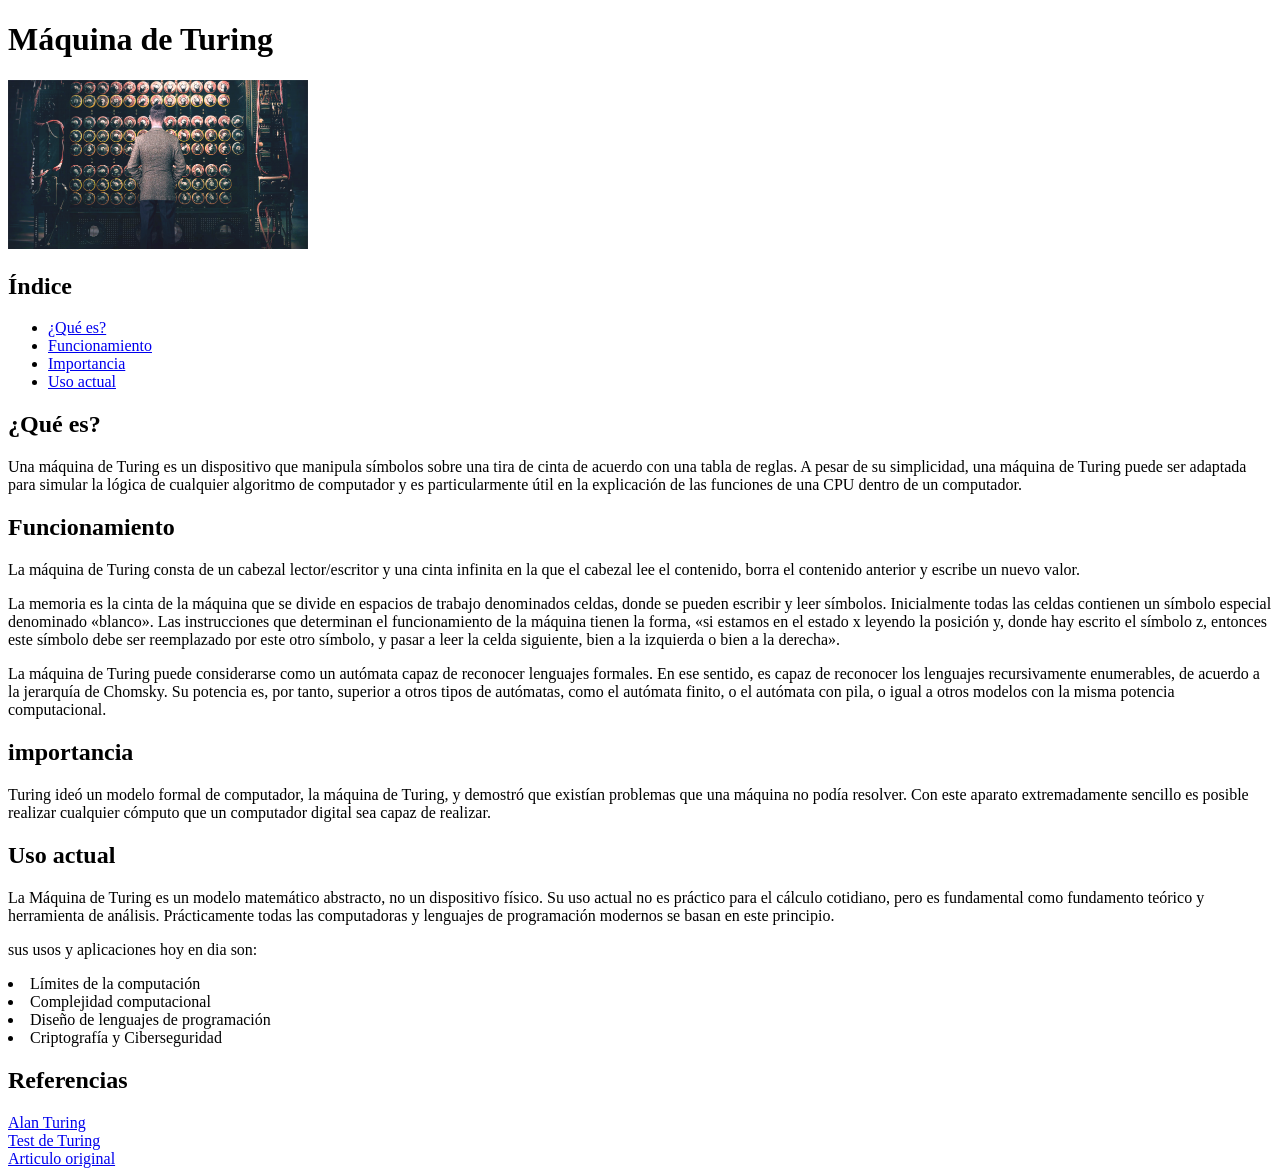
==== tema2.html @ 2c1ddc8f "mini wiki terminada" ====
<!DOCTYPE html>
<html>
<head>
<title>Máquina de Turing</title>
</head>

<body>

<h1>Máquina de Turing</h1>

<img src="img/maquina_img2.png" width="300">

<h2>Índice</h2>
<ul>
<li><a href="#definicion">¿Qué es?</a></li>
<li><a href="#funcionamiento">Funcionamiento</a></li>
<li><a href="#importancia">Importancia</a></li>
<li><a href="#actualidad">Uso actual</a></li>
</ul>
<h2 id="definicion">¿Qué es?</h2>
<p>Una máquina de Turing es un dispositivo que manipula símbolos sobre una tira de cinta de acuerdo con una tabla de reglas. A pesar de su simplicidad, una máquina de Turing puede ser adaptada para simular la lógica de cualquier algoritmo de computador y es particularmente útil en la explicación de las funciones de una CPU dentro de un computador.</p>

<h2 id="funcionamiento">Funcionamiento</h2>
<p>La máquina de Turing consta de un cabezal lector/escritor y una cinta infinita en la que el cabezal lee el contenido, borra el contenido anterior y escribe un nuevo valor.</p>
<p>La memoria es la cinta de la máquina que se divide en espacios de trabajo denominados celdas, donde se pueden escribir y leer símbolos. Inicialmente todas las celdas contienen un símbolo especial denominado «blanco». Las instrucciones que determinan el funcionamiento de la máquina tienen la forma, «si estamos en el estado x leyendo la posición y, donde hay escrito el símbolo z, entonces este símbolo debe ser reemplazado por este otro símbolo, y pasar a leer la celda siguiente, bien a la izquierda o bien a la derecha».</p>
<p>La máquina de Turing puede considerarse como un autómata capaz de reconocer lenguajes formales. En ese sentido, es capaz de reconocer los lenguajes recursivamente enumerables, de acuerdo a la jerarquía de Chomsky. Su potencia es, por tanto, superior a otros tipos de autómatas, como el autómata finito, o el autómata con pila, o igual a otros modelos con la misma potencia computacional.</p>

<h2 id="importancia">importancia</h2>
<p>Turing ideó un modelo formal de computador, la máquina de Turing, y demostró que existían problemas que una máquina no podía resolver. Con este aparato extremadamente sencillo es posible realizar cualquier cómputo que un computador digital sea capaz de realizar.</p>

<h2 id="actualidad">Uso actual</h2>
<p>La Máquina de Turing es un modelo matemático abstracto, no un dispositivo físico. Su uso actual no es práctico para el cálculo cotidiano, pero es fundamental como fundamento teórico y herramienta de análisis. Prácticamente todas las computadoras y lenguajes de programación modernos se basan en este principio.</p>
<p>sus usos y aplicaciones hoy en dia son:</p>
<li>Límites de la computación</li>
<li>Complejidad computacional</li>
<li>Diseño de lenguajes de programación</li>
<li>Criptografía y Ciberseguridad</li>

<h2>Referencias</h2>
<a href="index.html">Alan Turing</a><br>
<a href="tema3.html">Test de Turing</a><br>
<a href="https://es.wikipedia.org/wiki/Máquina_de_Turing">Articulo original</a>
</body>
</html>
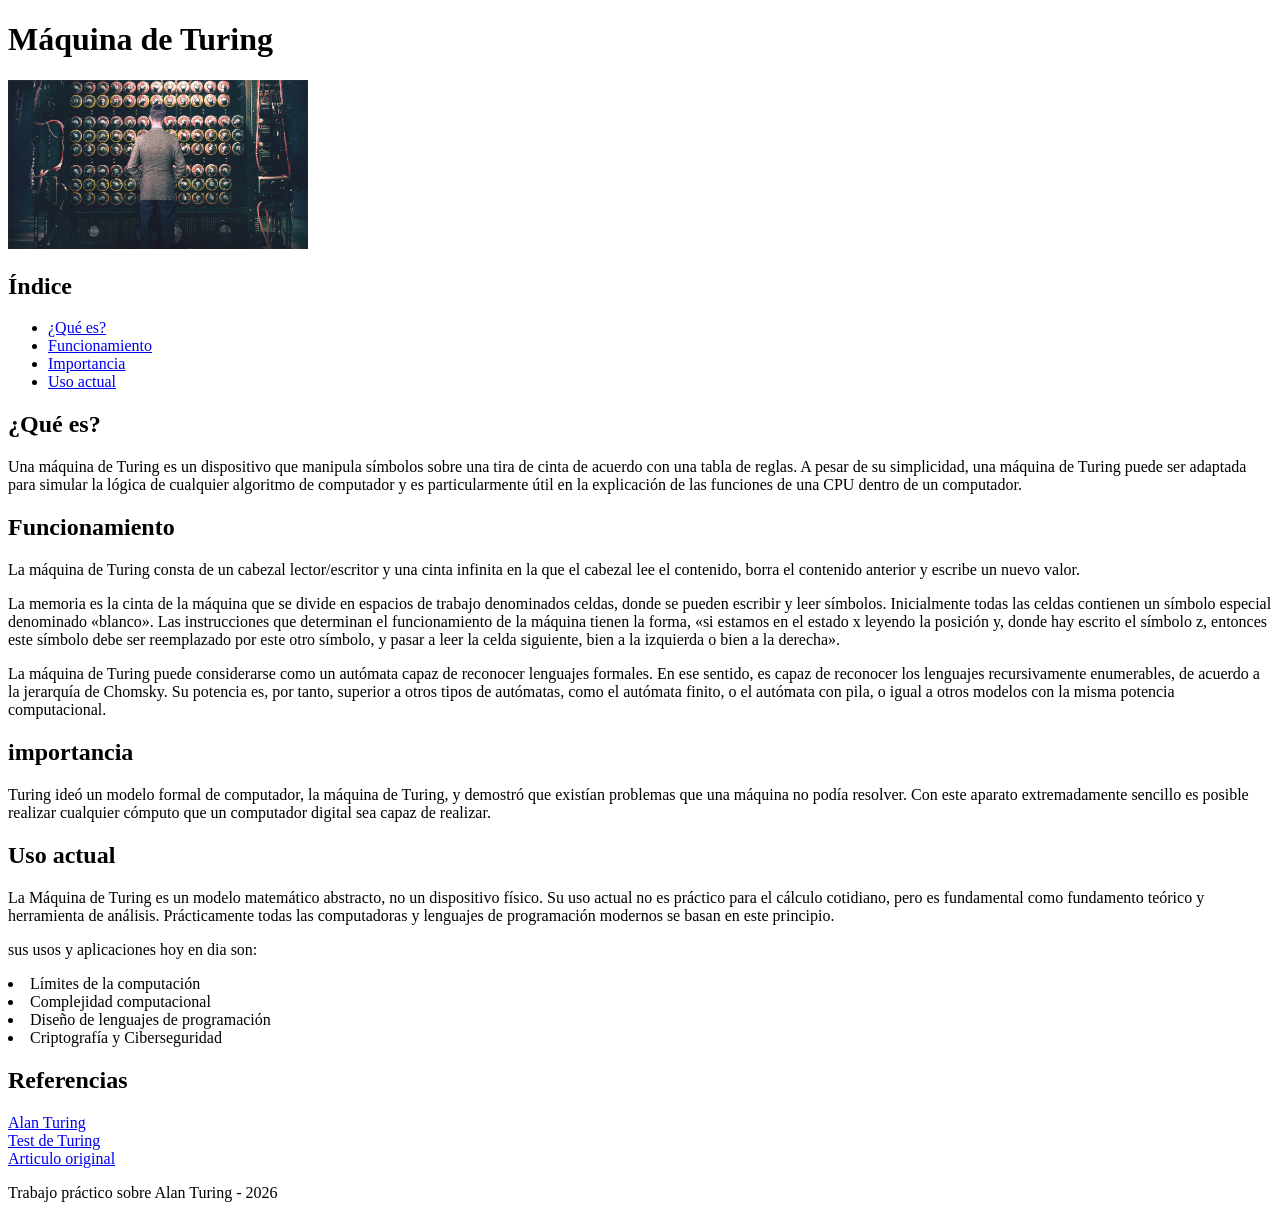
==== commit f6f4c7f1: "avances de etiquetas semanticas" ====
--- a/tema2.html
+++ b/tema2.html
@@ -5,40 +5,67 @@
 </head>
 
 <body>
+<header>
+        <h1>Máquina de Turing</h1>
+        <img src="img/maquina_img2.png" width="300" alt="Máquina de Turing">
+    </header>
 
-<h1>Máquina de Turing</h1>
-
-<img src="img/maquina_img2.png" width="300">
-
-<h2>Índice</h2>
+<nav>
+    <h2>Índice</h2>
 <ul>
 <li><a href="#definicion">¿Qué es?</a></li>
 <li><a href="#funcionamiento">Funcionamiento</a></li>
 <li><a href="#importancia">Importancia</a></li>
 <li><a href="#actualidad">Uso actual</a></li>
 </ul>
-<h2 id="definicion">¿Qué es?</h2>
+</nav>
+
+<main>
+<section>
+    <article id="definicion">
+<h2>¿Qué es?</h2>
 <p>Una máquina de Turing es un dispositivo que manipula símbolos sobre una tira de cinta de acuerdo con una tabla de reglas. A pesar de su simplicidad, una máquina de Turing puede ser adaptada para simular la lógica de cualquier algoritmo de computador y es particularmente útil en la explicación de las funciones de una CPU dentro de un computador.</p>
+    </article>
+</section>
 
-<h2 id="funcionamiento">Funcionamiento</h2>
+<section>
+    <article id="funcionamiento">
+<h2>Funcionamiento</h2>
 <p>La máquina de Turing consta de un cabezal lector/escritor y una cinta infinita en la que el cabezal lee el contenido, borra el contenido anterior y escribe un nuevo valor.</p>
 <p>La memoria es la cinta de la máquina que se divide en espacios de trabajo denominados celdas, donde se pueden escribir y leer símbolos. Inicialmente todas las celdas contienen un símbolo especial denominado «blanco». Las instrucciones que determinan el funcionamiento de la máquina tienen la forma, «si estamos en el estado x leyendo la posición y, donde hay escrito el símbolo z, entonces este símbolo debe ser reemplazado por este otro símbolo, y pasar a leer la celda siguiente, bien a la izquierda o bien a la derecha».</p>
 <p>La máquina de Turing puede considerarse como un autómata capaz de reconocer lenguajes formales. En ese sentido, es capaz de reconocer los lenguajes recursivamente enumerables, de acuerdo a la jerarquía de Chomsky. Su potencia es, por tanto, superior a otros tipos de autómatas, como el autómata finito, o el autómata con pila, o igual a otros modelos con la misma potencia computacional.</p>
+    </article>
+</section>
 
-<h2 id="importancia">importancia</h2>
+<section>
+    <article id="importancia">
+<h2>importancia</h2>
 <p>Turing ideó un modelo formal de computador, la máquina de Turing, y demostró que existían problemas que una máquina no podía resolver. Con este aparato extremadamente sencillo es posible realizar cualquier cómputo que un computador digital sea capaz de realizar.</p>
+    </article>
+</section>
 
-<h2 id="actualidad">Uso actual</h2>
+<section>
+    <article id="actualidad">
+<h2>Uso actual</h2>
 <p>La Máquina de Turing es un modelo matemático abstracto, no un dispositivo físico. Su uso actual no es práctico para el cálculo cotidiano, pero es fundamental como fundamento teórico y herramienta de análisis. Prácticamente todas las computadoras y lenguajes de programación modernos se basan en este principio.</p>
 <p>sus usos y aplicaciones hoy en dia son:</p>
 <li>Límites de la computación</li>
 <li>Complejidad computacional</li>
 <li>Diseño de lenguajes de programación</li>
 <li>Criptografía y Ciberseguridad</li>
+    </article>
+</section>
 
+<div>
 <h2>Referencias</h2>
 <a href="index.html">Alan Turing</a><br>
 <a href="tema3.html">Test de Turing</a><br>
 <a href="https://es.wikipedia.org/wiki/Máquina_de_Turing">Articulo original</a>
+</div>
+</main>
+ <footer>
+        <p>Trabajo práctico sobre Alan Turing - 2026</p>
+    </footer>
+
 </body>
 </html>
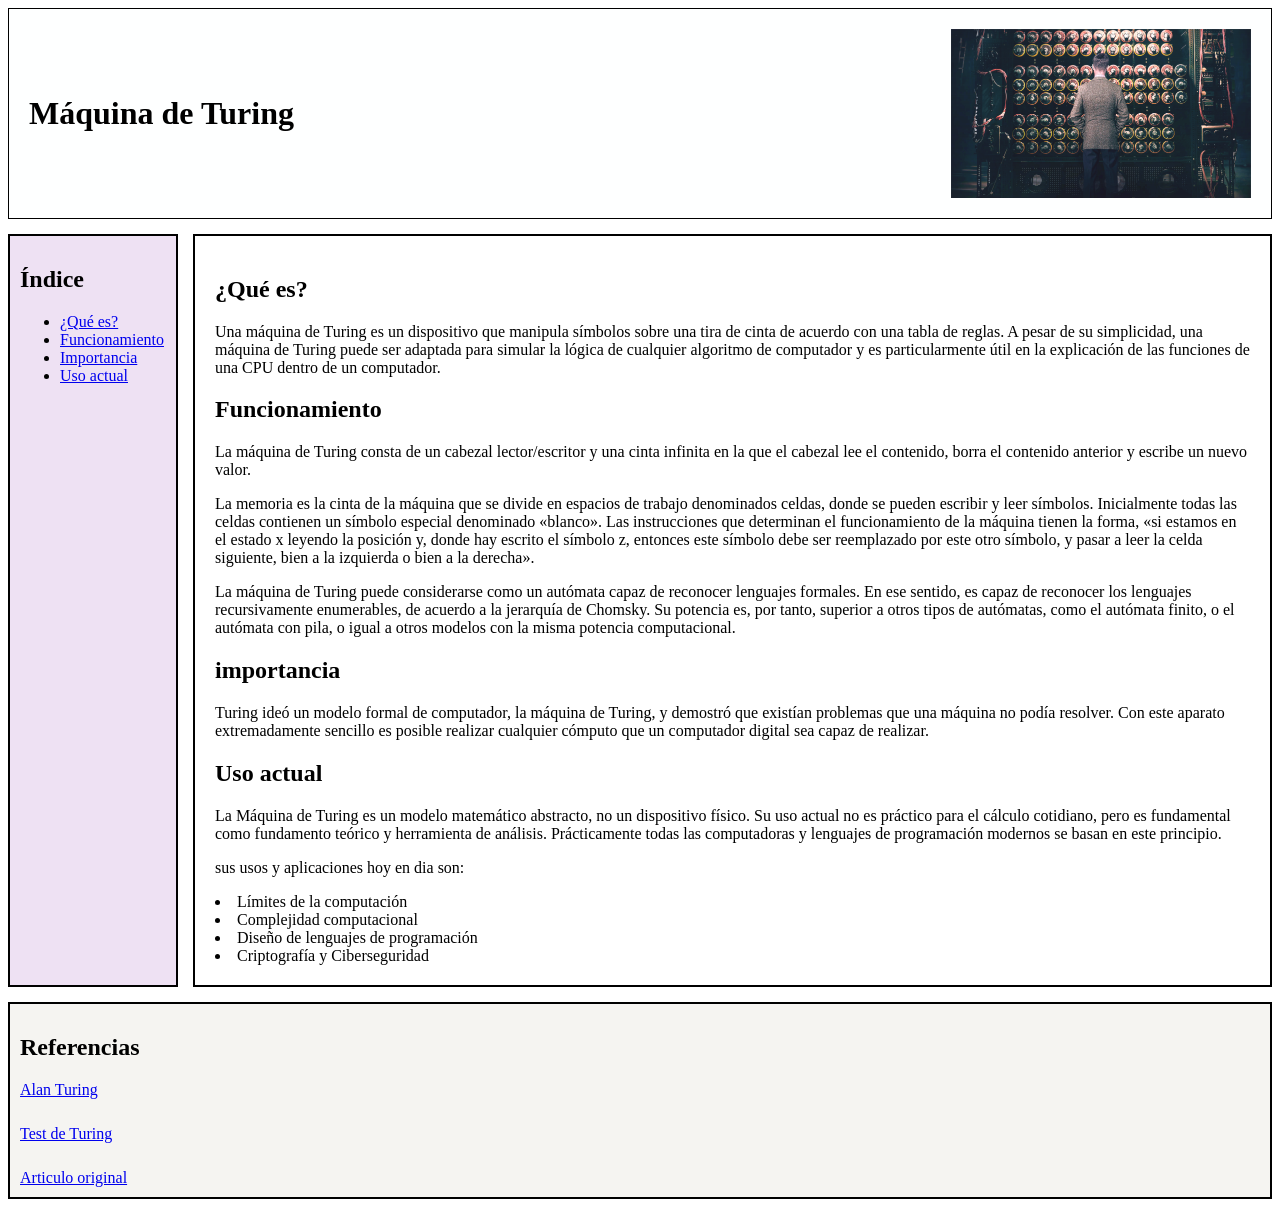
==== commit d9e3b298: "estilos" ====
--- a/tema2.html
+++ b/tema2.html
@@ -1,71 +1,71 @@
 <!DOCTYPE html>
 <html>
+
 <head>
-<title>Máquina de Turing</title>
+    <title>Máquina de Turing</title>
+    <link rel="stylesheet" href="estilos.css">
 </head>
 
 <body>
-<header>
+    <div class="contenedor">
+        <header class="titulo">
         <h1>Máquina de Turing</h1>
-        <img src="img/maquina_img2.png" width="300" alt="Máquina de Turing">
-    </header>
 
-<nav>
-    <h2>Índice</h2>
-<ul>
-<li><a href="#definicion">¿Qué es?</a></li>
-<li><a href="#funcionamiento">Funcionamiento</a></li>
-<li><a href="#importancia">Importancia</a></li>
-<li><a href="#actualidad">Uso actual</a></li>
-</ul>
-</nav>
+        <img src="img/maquina_img2.png" width="300">
+        </header>
+        <nav class="indice">
+            <h2>Índice</h2>
+            <ul>
+                <li><a href="#definicion">¿Qué es?</a></li>
+                <li><a href="#funcionamiento">Funcionamiento</a></li>
+                <li><a href="#importancia">Importancia</a></li>
+                <li><a href="#actualidad">Uso actual</a></li>
+            </ul>
+        </nav>
+        <main class="contenido">
+            <h2 id="definicion">¿Qué es?</h2>
+            <p>Una máquina de Turing es un dispositivo que manipula símbolos sobre una tira de cinta de acuerdo con una
+                tabla de reglas. A pesar de su simplicidad, una máquina de Turing puede ser adaptada para simular la
+                lógica de cualquier algoritmo de computador y es particularmente útil en la explicación de las funciones
+                de una CPU dentro de un computador.</p>
 
-<main>
-<section>
-    <article id="definicion">
-<h2>¿Qué es?</h2>
-<p>Una máquina de Turing es un dispositivo que manipula símbolos sobre una tira de cinta de acuerdo con una tabla de reglas. A pesar de su simplicidad, una máquina de Turing puede ser adaptada para simular la lógica de cualquier algoritmo de computador y es particularmente útil en la explicación de las funciones de una CPU dentro de un computador.</p>
-    </article>
-</section>
+            <h2 id="funcionamiento">Funcionamiento</h2>
+            <p>La máquina de Turing consta de un cabezal lector/escritor y una cinta infinita en la que el cabezal lee
+                el contenido, borra el contenido anterior y escribe un nuevo valor.</p>
+            <p>La memoria es la cinta de la máquina que se divide en espacios de trabajo denominados celdas, donde se
+                pueden escribir y leer símbolos. Inicialmente todas las celdas contienen un símbolo especial denominado
+                «blanco». Las instrucciones que determinan el funcionamiento de la máquina tienen la forma, «si estamos
+                en el estado x leyendo la posición y, donde hay escrito el símbolo z, entonces este símbolo debe ser
+                reemplazado por este otro símbolo, y pasar a leer la celda siguiente, bien a la izquierda o bien a la
+                derecha».</p>
+            <p>La máquina de Turing puede considerarse como un autómata capaz de reconocer lenguajes formales. En ese
+                sentido, es capaz de reconocer los lenguajes recursivamente enumerables, de acuerdo a la jerarquía de
+                Chomsky. Su potencia es, por tanto, superior a otros tipos de autómatas, como el autómata finito, o el
+                autómata con pila, o igual a otros modelos con la misma potencia computacional.</p>
 
-<section>
-    <article id="funcionamiento">
-<h2>Funcionamiento</h2>
-<p>La máquina de Turing consta de un cabezal lector/escritor y una cinta infinita en la que el cabezal lee el contenido, borra el contenido anterior y escribe un nuevo valor.</p>
-<p>La memoria es la cinta de la máquina que se divide en espacios de trabajo denominados celdas, donde se pueden escribir y leer símbolos. Inicialmente todas las celdas contienen un símbolo especial denominado «blanco». Las instrucciones que determinan el funcionamiento de la máquina tienen la forma, «si estamos en el estado x leyendo la posición y, donde hay escrito el símbolo z, entonces este símbolo debe ser reemplazado por este otro símbolo, y pasar a leer la celda siguiente, bien a la izquierda o bien a la derecha».</p>
-<p>La máquina de Turing puede considerarse como un autómata capaz de reconocer lenguajes formales. En ese sentido, es capaz de reconocer los lenguajes recursivamente enumerables, de acuerdo a la jerarquía de Chomsky. Su potencia es, por tanto, superior a otros tipos de autómatas, como el autómata finito, o el autómata con pila, o igual a otros modelos con la misma potencia computacional.</p>
-    </article>
-</section>
+            <h2 id="importancia">importancia</h2>
+            <p>Turing ideó un modelo formal de computador, la máquina de Turing, y demostró que existían problemas que
+                una máquina no podía resolver. Con este aparato extremadamente sencillo es posible realizar cualquier
+                cómputo que un computador digital sea capaz de realizar.</p>
 
-<section>
-    <article id="importancia">
-<h2>importancia</h2>
-<p>Turing ideó un modelo formal de computador, la máquina de Turing, y demostró que existían problemas que una máquina no podía resolver. Con este aparato extremadamente sencillo es posible realizar cualquier cómputo que un computador digital sea capaz de realizar.</p>
-    </article>
-</section>
+            <h2 id="actualidad">Uso actual</h2>
+            <p>La Máquina de Turing es un modelo matemático abstracto, no un dispositivo físico. Su uso actual no es
+                práctico para el cálculo cotidiano, pero es fundamental como fundamento teórico y herramienta de
+                análisis. Prácticamente todas las computadoras y lenguajes de programación modernos se basan en este
+                principio.</p>
+            <p>sus usos y aplicaciones hoy en dia son:</p>
+            <li>Límites de la computación</li>
+            <li>Complejidad computacional</li>
+            <li>Diseño de lenguajes de programación</li>
+            <li>Criptografía y Ciberseguridad</li>
+        </main>
+        <footer class="referencias">
+            <h2>Referencias</h2>
+            <a href="index.html">Alan Turing</a><br>
+            <a href="tema3.html">Test de Turing</a><br>
+            <a href="https://es.wikipedia.org/wiki/Máquina_de_Turing">Articulo original</a>
+        </footer>
+    </div>
+</body>
 
-<section>
-    <article id="actualidad">
-<h2>Uso actual</h2>
-<p>La Máquina de Turing es un modelo matemático abstracto, no un dispositivo físico. Su uso actual no es práctico para el cálculo cotidiano, pero es fundamental como fundamento teórico y herramienta de análisis. Prácticamente todas las computadoras y lenguajes de programación modernos se basan en este principio.</p>
-<p>sus usos y aplicaciones hoy en dia son:</p>
-<li>Límites de la computación</li>
-<li>Complejidad computacional</li>
-<li>Diseño de lenguajes de programación</li>
-<li>Criptografía y Ciberseguridad</li>
-    </article>
-</section>
-
-<div>
-<h2>Referencias</h2>
-<a href="index.html">Alan Turing</a><br>
-<a href="tema3.html">Test de Turing</a><br>
-<a href="https://es.wikipedia.org/wiki/Máquina_de_Turing">Articulo original</a>
-</div>
-</main>
- <footer>
-        <p>Trabajo práctico sobre Alan Turing - 2026</p>
-    </footer>
-
-</body>
 </html>
--- a/estilos.css
+++ b/estilos.css
@@ -0,0 +1,47 @@
+.contenedor{
+     display:grid;
+    gap:15px;
+
+    grid-template-columns: 170px 1fr;
+    grid-template-rows: auto 1fr auto;
+
+    grid-template-areas:
+        "titulo titulo"
+        "indice contenido"
+        "referencias referencias";
+}
+.titulo{
+    grid-area: titulo;
+    background:#feffff;
+    border:1px solid black;
+    padding:20px;
+
+    display:flex;
+    align-items:center;
+    justify-content: space-between;
+}
+.indice{
+grid-area: indice;
+    background:#eee1f3;
+    border:2px solid black;
+    padding:10px;
+}
+.contenido{
+    grid-area: contenido;
+    background:white;
+    border:2px solid black;
+    padding:20px;
+
+}
+
+.referencias{
+    grid-area: referencias;
+    background:#f5f4f1;
+    border:2px solid black;
+    padding:10px;
+}
+
+.referencias a{
+    display:block;
+    margin-top:8px;
+}
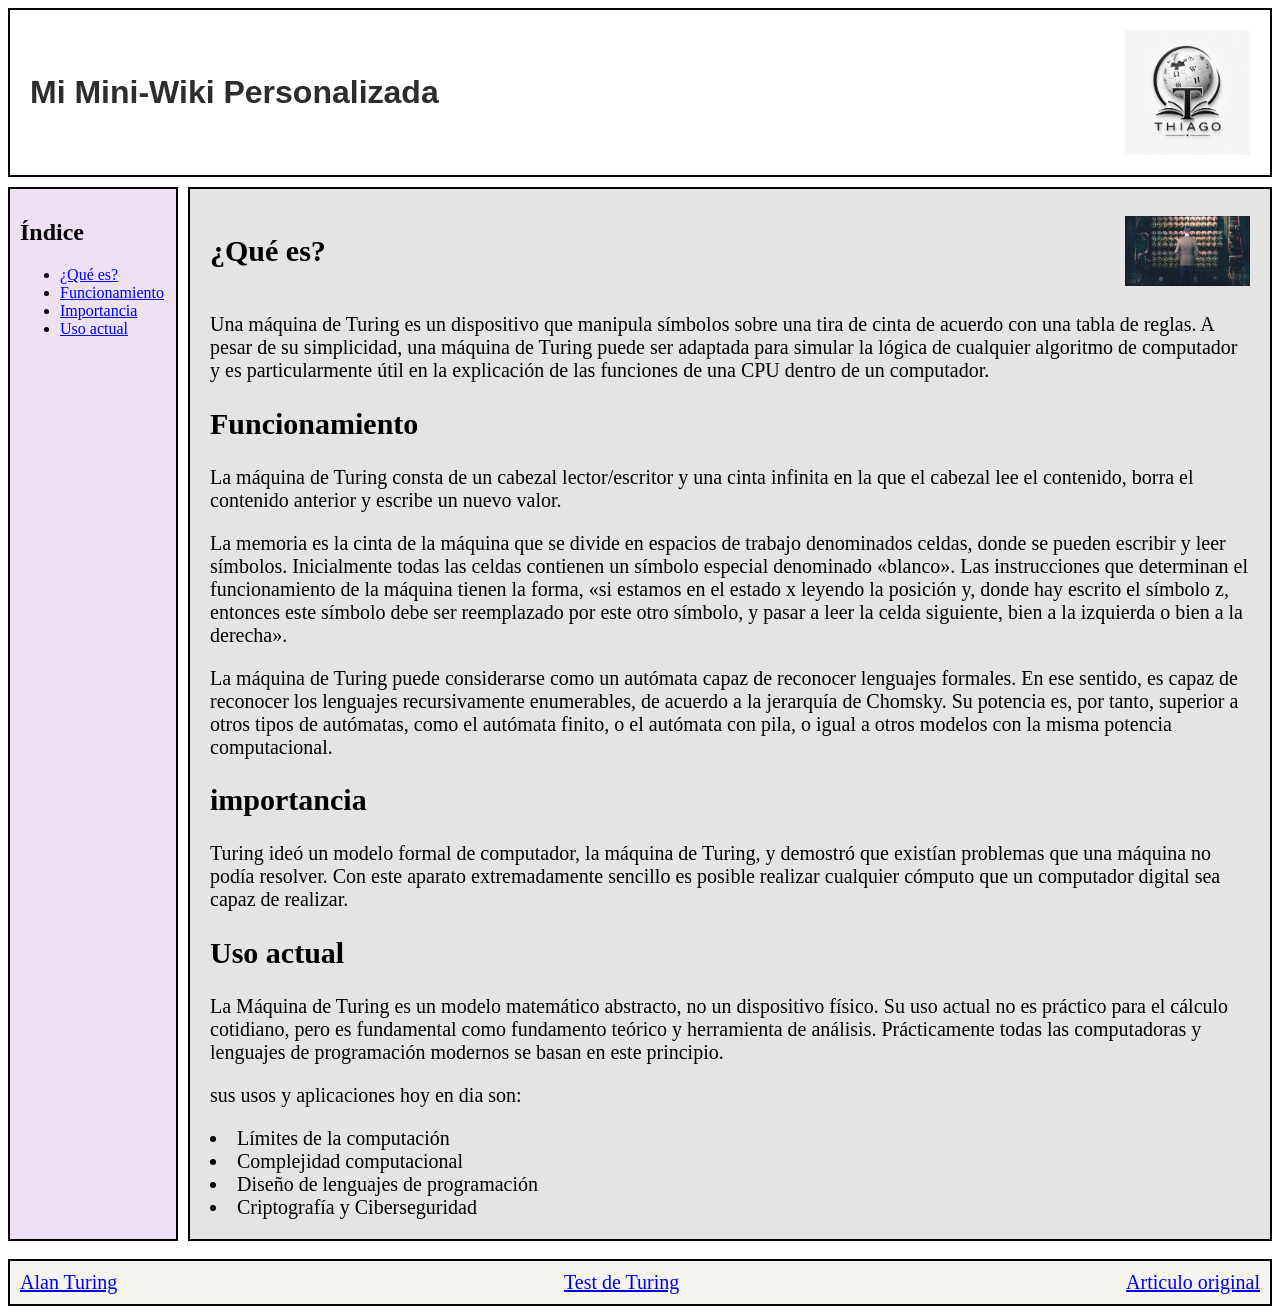
==== commit 320be091: "tp2 avanzado" ====
--- a/tema2.html
+++ b/tema2.html
@@ -9,9 +9,9 @@
 <body>
     <div class="contenedor">
         <header class="titulo">
-        <h1>Máquina de Turing</h1>
+        <h1>Mi Mini-Wiki Personalizada</h1>
 
-        <img src="img/maquina_img2.png" width="300">
+        <img src="img/logo_wiki.png" width="125">
         </header>
         <nav class="indice">
             <h2>Índice</h2>
@@ -23,7 +23,10 @@
             </ul>
         </nav>
         <main class="contenido">
+            <div class="a">
             <h2 id="definicion">¿Qué es?</h2>
+            <img src="img/maquina_img2.png" width="125">
+            </div>
             <p>Una máquina de Turing es un dispositivo que manipula símbolos sobre una tira de cinta de acuerdo con una
                 tabla de reglas. A pesar de su simplicidad, una máquina de Turing puede ser adaptada para simular la
                 lógica de cualquier algoritmo de computador y es particularmente útil en la explicación de las funciones
@@ -60,7 +63,6 @@
             <li>Criptografía y Ciberseguridad</li>
         </main>
         <footer class="referencias">
-            <h2>Referencias</h2>
             <a href="index.html">Alan Turing</a><br>
             <a href="tema3.html">Test de Turing</a><br>
             <a href="https://es.wikipedia.org/wiki/Máquina_de_Turing">Articulo original</a>
--- a/estilos.css
+++ b/estilos.css
@@ -1,8 +1,8 @@
 .contenedor{
      display:grid;
-    gap:15px;
+    gap:10px;
 
-    grid-template-columns: 170px 1fr;
+    grid-template-columns:  170px 3fr;
     grid-template-rows: auto 1fr auto;
 
     grid-template-areas:
@@ -13,8 +13,10 @@
 .titulo{
     grid-area: titulo;
     background:#feffff;
-    border:1px solid black;
+    border:2px solid black;
     padding:20px;
+    font-family: sans-serif;
+    color: #2e2d2e;
 
     display:flex;
     align-items:center;
@@ -28,20 +30,30 @@
 }
 .contenido{
     grid-area: contenido;
-    background:white;
+    background:rgb(228, 228, 228);
     border:2px solid black;
-    padding:20px;
+    padding: 20px;
+    font-family: 'Times New Roman', Times, serif;
+    font-size: 20px;
 
 }
 
 .referencias{
     grid-area: referencias;
     background:#f5f4f1;
-    border:2px solid black;
+    border:2px solid black;     
     padding:10px;
-}
-
-.referencias a{
-    display:block;
+    font-size: 20px;
+    flex-direction: row;
+    display:flex;
+    align-items: center;
+    justify-content: space-between;
     margin-top:8px;
 }
+.a{
+    grid-area: contenido;
+    display: flex;
+    align-items: center;
+    justify-content: space-between;
+    flex-direction: row;
+}
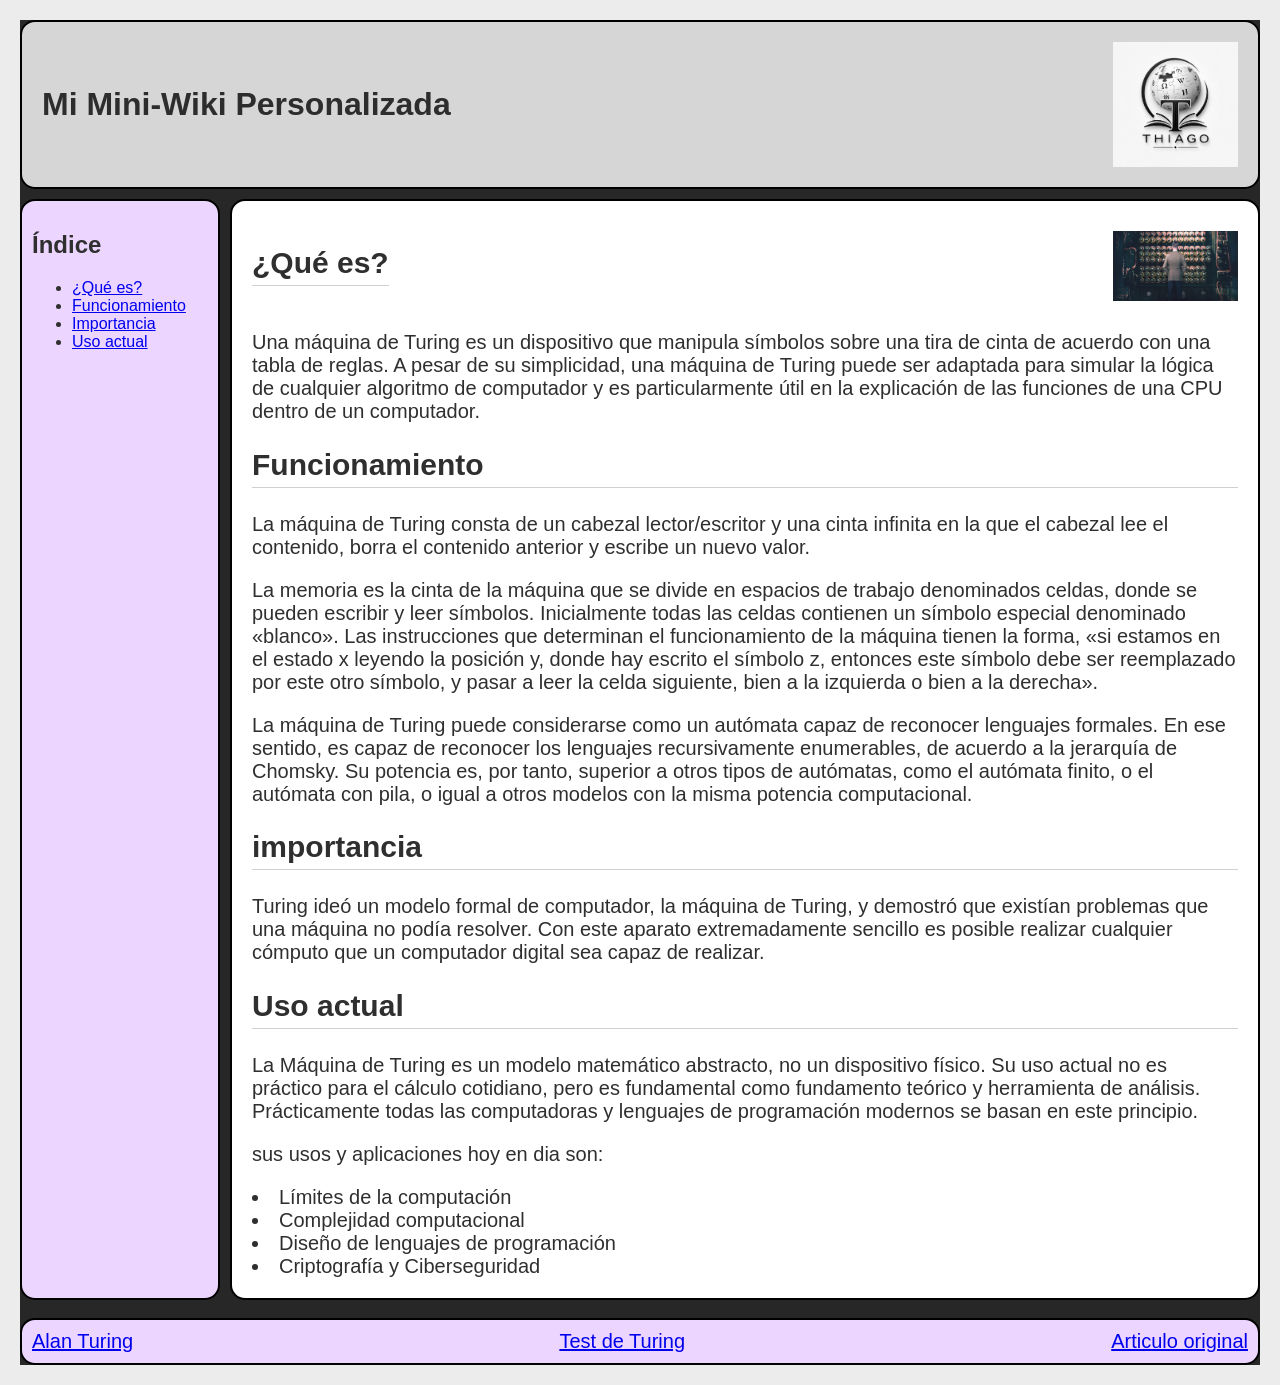
==== commit d7ac80b8: "tp terminado" ====
--- a/tema2.html
+++ b/tema2.html
@@ -23,7 +23,7 @@
             </ul>
         </nav>
         <main class="contenido">
-            <div class="a">
+            <div class="encabezado">
             <h2 id="definicion">¿Qué es?</h2>
             <img src="img/maquina_img2.png" width="125">
             </div>
--- a/estilos.css
+++ b/estilos.css
@@ -1,8 +1,16 @@
+body {
+    font-family: sans-serif;
+    background: #ececec;
+    color: #2f2f2f;
+    margin: 0;
+    padding: 20px;
+}
+
 .contenedor{
      display:grid;
     gap:10px;
-
-    grid-template-columns:  170px 3fr;
+background:#272727;
+    grid-template-columns:  200px 3fr;
     grid-template-rows: auto 1fr auto;
 
     grid-template-areas:
@@ -12,35 +20,44 @@
 }
 .titulo{
     grid-area: titulo;
-    background:#feffff;
+    background:#d6d6d6;
     border:2px solid black;
     padding:20px;
-    font-family: sans-serif;
     color: #2e2d2e;
 
     display:flex;
     align-items:center;
     justify-content: space-between;
+    border-radius: 15px;
 }
 .indice{
 grid-area: indice;
-    background:#eee1f3;
+    background:#ecd5ff;
     border:2px solid black;
     padding:10px;
+    border-radius: 15px;
 }
 .contenido{
     grid-area: contenido;
-    background:rgb(228, 228, 228);
+     background:#ffffff;
     border:2px solid black;
     padding: 20px;
-    font-family: 'Times New Roman', Times, serif;
     font-size: 20px;
+    border-radius: 15px;
 
+}
+.contenido h2 {
+    border-bottom: 1px solid #d0d0d0;
+    padding-bottom: 5px;
+}
+.contenido img {
+    max-width: 100%;
+    height: auto;
 }
 
 .referencias{
     grid-area: referencias;
-    background:#f5f4f1;
+     background:#ecd5ff;
     border:2px solid black;     
     padding:10px;
     font-size: 20px;
@@ -49,8 +66,9 @@
     align-items: center;
     justify-content: space-between;
     margin-top:8px;
+    border-radius: 15px;
 }
-.a{
+.encabezado{
     grid-area: contenido;
     display: flex;
     align-items: center;
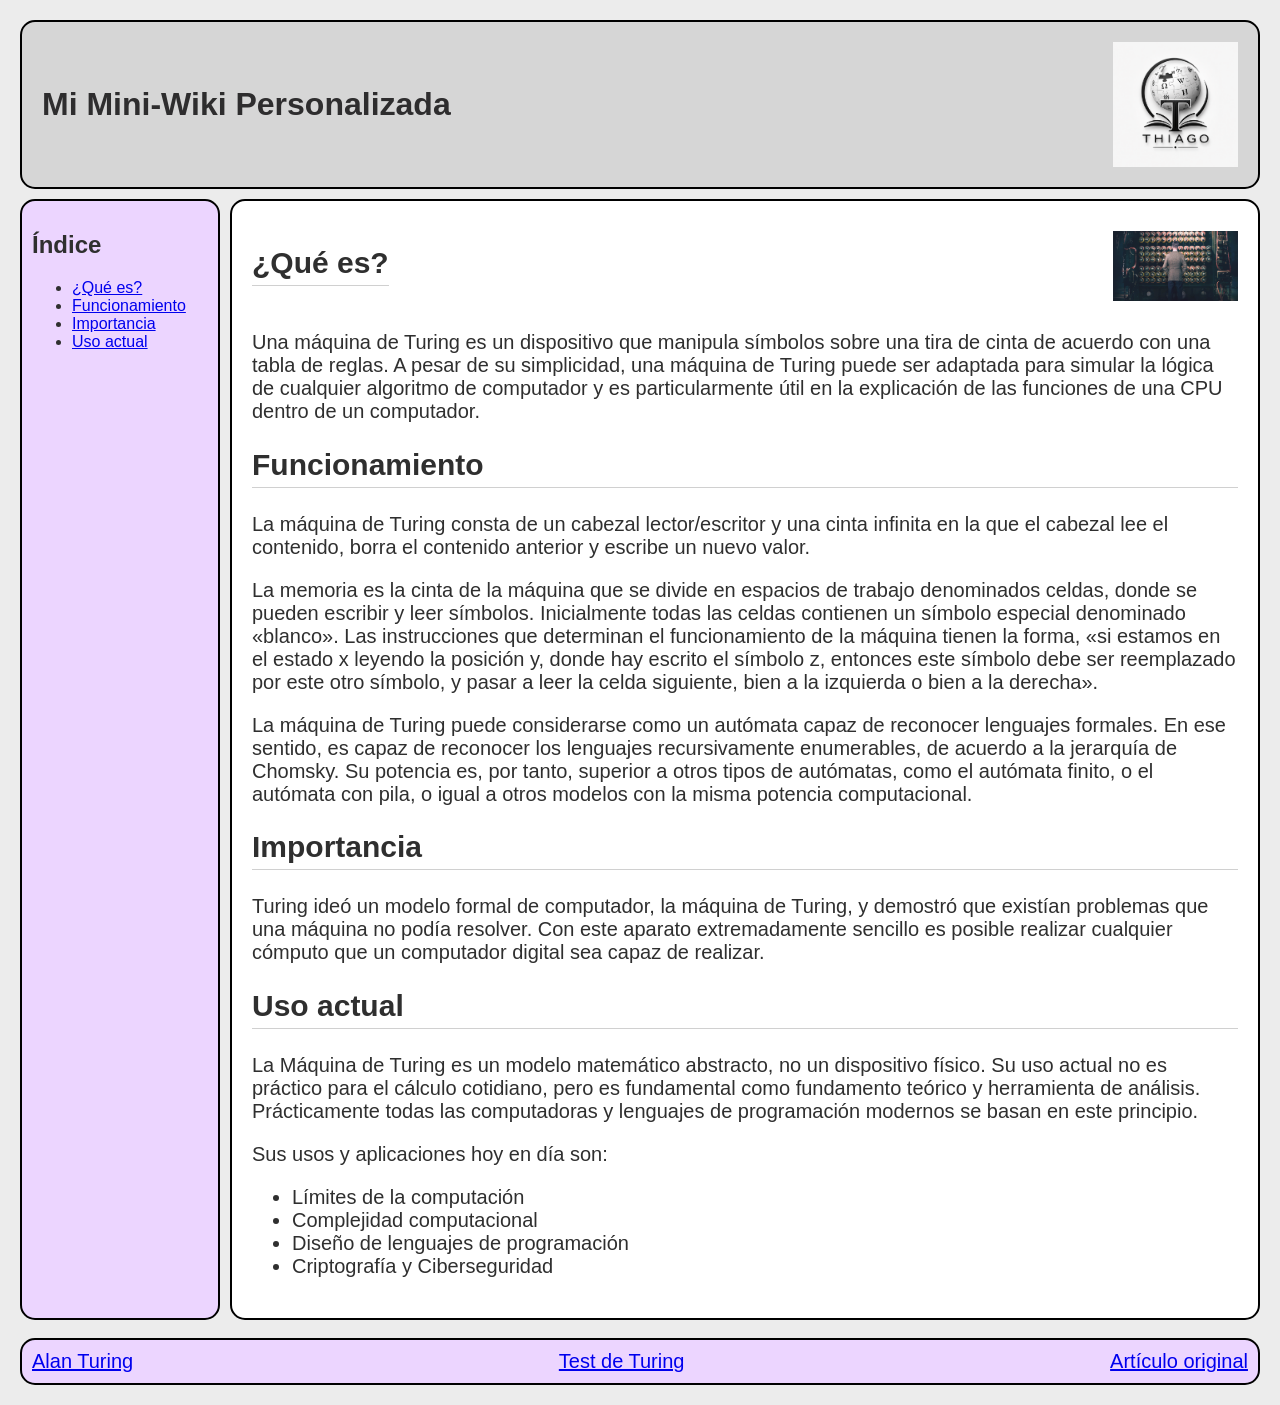
==== commit 53662264: "aplique estilos a etiquetas semanticas y corregi el fondo de contendor" ====
--- a/tema2.html
+++ b/tema2.html
@@ -1,19 +1,18 @@
 <!DOCTYPE html>
-<html>
-
+<html lang="es">
 <head>
+    <meta charset="UTF-8">
     <title>Máquina de Turing</title>
     <link rel="stylesheet" href="estilos.css">
 </head>
-
 <body>
     <div class="contenedor">
-        <header class="titulo">
-        <h1>Mi Mini-Wiki Personalizada</h1>
+        <header>
+            <h1>Mi Mini-Wiki Personalizada</h1>
+            <img src="img/logo_wiki.png" width="125" alt="Logo Mini-Wiki">
+        </header>
 
-        <img src="img/logo_wiki.png" width="125">
-        </header>
-        <nav class="indice">
+        <nav>
             <h2>Índice</h2>
             <ul>
                 <li><a href="#definicion">¿Qué es?</a></li>
@@ -22,52 +21,38 @@
                 <li><a href="#actualidad">Uso actual</a></li>
             </ul>
         </nav>
-        <main class="contenido">
+
+        <main>
             <div class="encabezado">
-            <h2 id="definicion">¿Qué es?</h2>
-            <img src="img/maquina_img2.png" width="125">
+                <h2 id="definicion">¿Qué es?</h2>
+                <img src="img/maquina_img2.png" width="125" alt="Máquina de Turing">
             </div>
-            <p>Una máquina de Turing es un dispositivo que manipula símbolos sobre una tira de cinta de acuerdo con una
-                tabla de reglas. A pesar de su simplicidad, una máquina de Turing puede ser adaptada para simular la
-                lógica de cualquier algoritmo de computador y es particularmente útil en la explicación de las funciones
-                de una CPU dentro de un computador.</p>
+            <p>Una máquina de Turing es un dispositivo que manipula símbolos sobre una tira de cinta de acuerdo con una tabla de reglas. A pesar de su simplicidad, una máquina de Turing puede ser adaptada para simular la lógica de cualquier algoritmo de computador y es particularmente útil en la explicación de las funciones de una CPU dentro de un computador.</p>
 
             <h2 id="funcionamiento">Funcionamiento</h2>
-            <p>La máquina de Turing consta de un cabezal lector/escritor y una cinta infinita en la que el cabezal lee
-                el contenido, borra el contenido anterior y escribe un nuevo valor.</p>
-            <p>La memoria es la cinta de la máquina que se divide en espacios de trabajo denominados celdas, donde se
-                pueden escribir y leer símbolos. Inicialmente todas las celdas contienen un símbolo especial denominado
-                «blanco». Las instrucciones que determinan el funcionamiento de la máquina tienen la forma, «si estamos
-                en el estado x leyendo la posición y, donde hay escrito el símbolo z, entonces este símbolo debe ser
-                reemplazado por este otro símbolo, y pasar a leer la celda siguiente, bien a la izquierda o bien a la
-                derecha».</p>
-            <p>La máquina de Turing puede considerarse como un autómata capaz de reconocer lenguajes formales. En ese
-                sentido, es capaz de reconocer los lenguajes recursivamente enumerables, de acuerdo a la jerarquía de
-                Chomsky. Su potencia es, por tanto, superior a otros tipos de autómatas, como el autómata finito, o el
-                autómata con pila, o igual a otros modelos con la misma potencia computacional.</p>
+            <p>La máquina de Turing consta de un cabezal lector/escritor y una cinta infinita en la que el cabezal lee el contenido, borra el contenido anterior y escribe un nuevo valor.</p>
+            <p>La memoria es la cinta de la máquina que se divide en espacios de trabajo denominados celdas, donde se pueden escribir y leer símbolos. Inicialmente todas las celdas contienen un símbolo especial denominado «blanco». Las instrucciones que determinan el funcionamiento de la máquina tienen la forma, «si estamos en el estado x leyendo la posición y, donde hay escrito el símbolo z, entonces este símbolo debe ser reemplazado por este otro símbolo, y pasar a leer la celda siguiente, bien a la izquierda o bien a la derecha».</p>
+            <p>La máquina de Turing puede considerarse como un autómata capaz de reconocer lenguajes formales. En ese sentido, es capaz de reconocer los lenguajes recursivamente enumerables, de acuerdo a la jerarquía de Chomsky. Su potencia es, por tanto, superior a otros tipos de autómatas, como el autómata finito, o el autómata con pila, o igual a otros modelos con la misma potencia computacional.</p>
 
-            <h2 id="importancia">importancia</h2>
-            <p>Turing ideó un modelo formal de computador, la máquina de Turing, y demostró que existían problemas que
-                una máquina no podía resolver. Con este aparato extremadamente sencillo es posible realizar cualquier
-                cómputo que un computador digital sea capaz de realizar.</p>
+            <h2 id="importancia">Importancia</h2>
+            <p>Turing ideó un modelo formal de computador, la máquina de Turing, y demostró que existían problemas que una máquina no podía resolver. Con este aparato extremadamente sencillo es posible realizar cualquier cómputo que un computador digital sea capaz de realizar.</p>
 
             <h2 id="actualidad">Uso actual</h2>
-            <p>La Máquina de Turing es un modelo matemático abstracto, no un dispositivo físico. Su uso actual no es
-                práctico para el cálculo cotidiano, pero es fundamental como fundamento teórico y herramienta de
-                análisis. Prácticamente todas las computadoras y lenguajes de programación modernos se basan en este
-                principio.</p>
-            <p>sus usos y aplicaciones hoy en dia son:</p>
-            <li>Límites de la computación</li>
-            <li>Complejidad computacional</li>
-            <li>Diseño de lenguajes de programación</li>
-            <li>Criptografía y Ciberseguridad</li>
+            <p>La Máquina de Turing es un modelo matemático abstracto, no un dispositivo físico. Su uso actual no es práctico para el cálculo cotidiano, pero es fundamental como fundamento teórico y herramienta de análisis. Prácticamente todas las computadoras y lenguajes de programación modernos se basan en este principio.</p>
+            <p>Sus usos y aplicaciones hoy en día son:</p>
+            <ul>
+                <li>Límites de la computación</li>
+                <li>Complejidad computacional</li>
+                <li>Diseño de lenguajes de programación</li>
+                <li>Criptografía y Ciberseguridad</li>
+            </ul>
         </main>
-        <footer class="referencias">
+
+        <footer>
             <a href="index.html">Alan Turing</a><br>
             <a href="tema3.html">Test de Turing</a><br>
-            <a href="https://es.wikipedia.org/wiki/Máquina_de_Turing">Articulo original</a>
+            <a href="https://es.wikipedia.org/wiki/M%C3%A1quina_de_Turing" target="_blank">Artículo original</a>
         </footer>
     </div>
 </body>
-
 </html>
--- a/estilos.css
+++ b/estilos.css
@@ -6,70 +6,79 @@
     padding: 20px;
 }
 
-.contenedor{
-     display:grid;
-    gap:10px;
-background:#272727;
-    grid-template-columns:  200px 3fr;
+/* 
+   Se quita el background oscuro (#272727) del contenedor 
+   para solucionar el borde blanco/rectángulo oscuro confuso.
+*/
+.contenedor {
+    display: grid;
+    gap: 10px;
+    grid-template-columns: 200px 3fr;
     grid-template-rows: auto 1fr auto;
+    grid-template-areas:
+        "header header"
+        "nav    main"
+        "footer footer";
+}
 
-    grid-template-areas:
-        "titulo titulo"
-        "indice contenido"
-        "referencias referencias";
-}
-.titulo{
-    grid-area: titulo;
-    background:#d6d6d6;
-    border:2px solid black;
-    padding:20px;
+/* 
+   Se aplican las reglas directamente a las etiquetas semánticas 
+   HTML5 (header, nav, main, footer) en vez de usar clases CSS.
+*/
+header {
+    grid-area: header;
+    background: #d6d6d6;
+    border: 2px solid black;
+    padding: 20px;
     color: #2e2d2e;
-
-    display:flex;
-    align-items:center;
+    display: flex;
+    align-items: center;
     justify-content: space-between;
     border-radius: 15px;
 }
-.indice{
-grid-area: indice;
-    background:#ecd5ff;
-    border:2px solid black;
-    padding:10px;
+
+nav {
+    grid-area: nav;
+    background: #ecd5ff;
+    border: 2px solid black;
+    padding: 10px;
     border-radius: 15px;
 }
-.contenido{
-    grid-area: contenido;
-     background:#ffffff;
-    border:2px solid black;
+
+main {
+    grid-area: main;
+    background: #ffffff;
+    border: 2px solid black;
     padding: 20px;
     font-size: 20px;
     border-radius: 15px;
+}
 
-}
-.contenido h2 {
+main h2 {
     border-bottom: 1px solid #d0d0d0;
     padding-bottom: 5px;
 }
-.contenido img {
+
+main img {
     max-width: 100%;
     height: auto;
 }
 
-.referencias{
-    grid-area: referencias;
-     background:#ecd5ff;
-    border:2px solid black;     
-    padding:10px;
+footer {
+    grid-area: footer;
+    background: #ecd5ff;
+    border: 2px solid black;
+    padding: 10px;
     font-size: 20px;
+    display: flex;
     flex-direction: row;
-    display:flex;
     align-items: center;
     justify-content: space-between;
-    margin-top:8px;
+    margin-top: 8px;
     border-radius: 15px;
 }
-.encabezado{
-    grid-area: contenido;
+
+.encabezado {
     display: flex;
     align-items: center;
     justify-content: space-between;
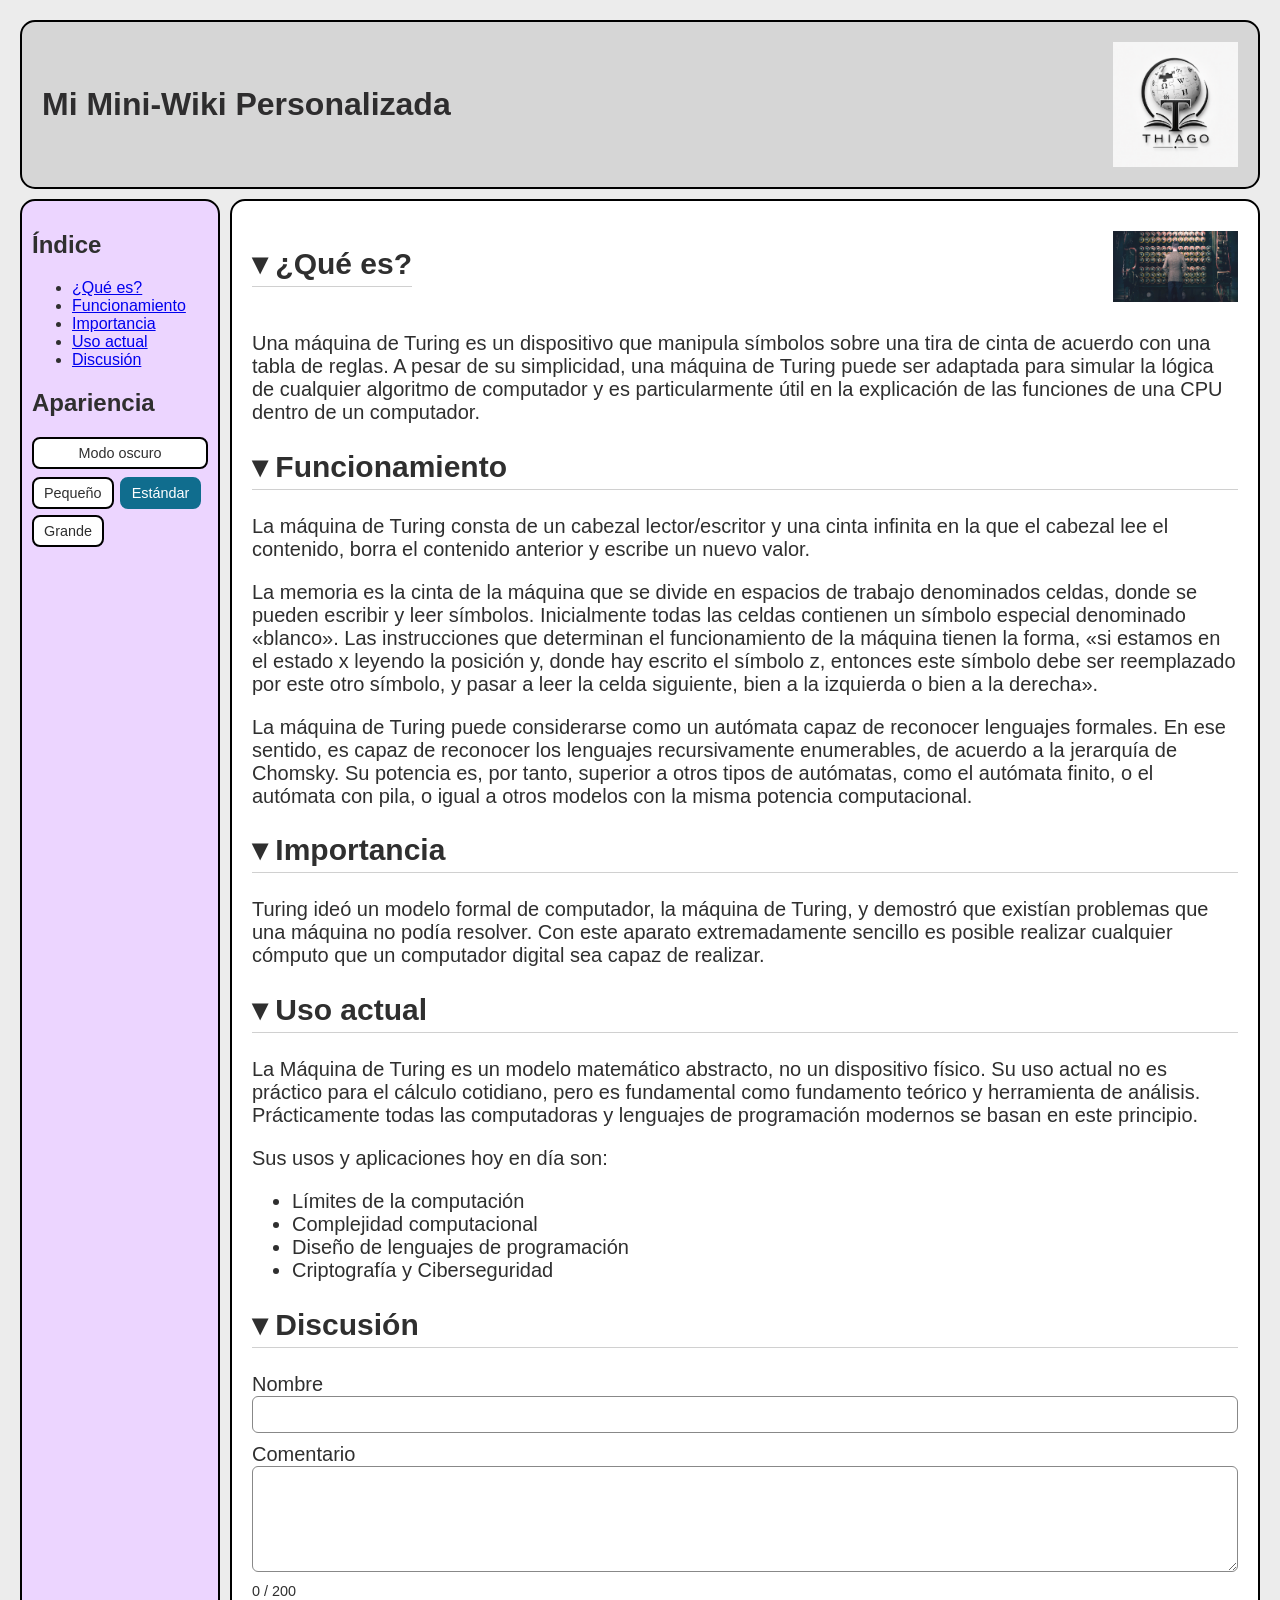
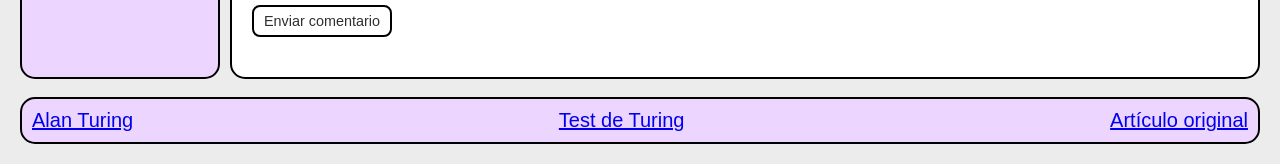
==== commit dfd6845d: "mas avances del tp3" ====
--- a/tema2.html
+++ b/tema2.html
@@ -4,6 +4,7 @@
     <meta charset="UTF-8">
     <title>Máquina de Turing</title>
     <link rel="stylesheet" href="estilos.css">
+    <script src="main.js" defer></script>
 </head>
 <body>
     <div class="contenedor">
@@ -12,40 +13,70 @@
             <img src="img/logo_wiki.png" width="125" alt="Logo Mini-Wiki">
         </header>
 
-        <nav>
+        <aside>
             <h2>Índice</h2>
-            <ul>
-                <li><a href="#definicion">¿Qué es?</a></li>
-                <li><a href="#funcionamiento">Funcionamiento</a></li>
-                <li><a href="#importancia">Importancia</a></li>
-                <li><a href="#actualidad">Uso actual</a></li>
-            </ul>
-        </nav>
+            <!-- lista vacía: la completa main.js al cargar la página -->
+            <ul id="indice"></ul>
+
+            <h2>Apariencia</h2>
+            <div class="panel-apariencia">
+                <button type="button" id="boton-modo">Modo oscuro</button>
+                <div class="botones-tamano">
+                    <button type="button" id="boton-pequeno">Pequeño</button>
+                    <button type="button" id="boton-estandar" class="activo">Estándar</button>
+                    <button type="button" id="boton-grande">Grande</button>
+                </div>
+            </div>
+        </aside>
 
         <main>
-            <div class="encabezado">
-                <h2 id="definicion">¿Qué es?</h2>
-                <img src="img/maquina_img2.png" width="125" alt="Máquina de Turing">
-            </div>
-            <p>Una máquina de Turing es un dispositivo que manipula símbolos sobre una tira de cinta de acuerdo con una tabla de reglas. A pesar de su simplicidad, una máquina de Turing puede ser adaptada para simular la lógica de cualquier algoritmo de computador y es particularmente útil en la explicación de las funciones de una CPU dentro de un computador.</p>
+            <section>
+                <div class="encabezado">
+                    <h2 id="definicion">¿Qué es?</h2>
+                    <img src="img/maquina_img2.png" width="125" alt="Máquina de Turing">
+                </div>
+                <p>Una máquina de Turing es un dispositivo que manipula símbolos sobre una tira de cinta de acuerdo con una tabla de reglas. A pesar de su simplicidad, una máquina de Turing puede ser adaptada para simular la lógica de cualquier algoritmo de computador y es particularmente útil en la explicación de las funciones de una CPU dentro de un computador.</p>
+            </section>
 
-            <h2 id="funcionamiento">Funcionamiento</h2>
-            <p>La máquina de Turing consta de un cabezal lector/escritor y una cinta infinita en la que el cabezal lee el contenido, borra el contenido anterior y escribe un nuevo valor.</p>
-            <p>La memoria es la cinta de la máquina que se divide en espacios de trabajo denominados celdas, donde se pueden escribir y leer símbolos. Inicialmente todas las celdas contienen un símbolo especial denominado «blanco». Las instrucciones que determinan el funcionamiento de la máquina tienen la forma, «si estamos en el estado x leyendo la posición y, donde hay escrito el símbolo z, entonces este símbolo debe ser reemplazado por este otro símbolo, y pasar a leer la celda siguiente, bien a la izquierda o bien a la derecha».</p>
-            <p>La máquina de Turing puede considerarse como un autómata capaz de reconocer lenguajes formales. En ese sentido, es capaz de reconocer los lenguajes recursivamente enumerables, de acuerdo a la jerarquía de Chomsky. Su potencia es, por tanto, superior a otros tipos de autómatas, como el autómata finito, o el autómata con pila, o igual a otros modelos con la misma potencia computacional.</p>
+            <section>
+                <h2 id="funcionamiento">Funcionamiento</h2>
+                <p>La máquina de Turing consta de un cabezal lector/escritor y una cinta infinita en la que el cabezal lee el contenido, borra el contenido anterior y escribe un nuevo valor.</p>
+                <p>La memoria es la cinta de la máquina que se divide en espacios de trabajo denominados celdas, donde se pueden escribir y leer símbolos. Inicialmente todas las celdas contienen un símbolo especial denominado «blanco». Las instrucciones que determinan el funcionamiento de la máquina tienen la forma, «si estamos en el estado x leyendo la posición y, donde hay escrito el símbolo z, entonces este símbolo debe ser reemplazado por este otro símbolo, y pasar a leer la celda siguiente, bien a la izquierda o bien a la derecha».</p>
+                <p>La máquina de Turing puede considerarse como un autómata capaz de reconocer lenguajes formales. En ese sentido, es capaz de reconocer los lenguajes recursivamente enumerables, de acuerdo a la jerarquía de Chomsky. Su potencia es, por tanto, superior a otros tipos de autómatas, como el autómata finito, o el autómata con pila, o igual a otros modelos con la misma potencia computacional.</p>
+            </section>
 
-            <h2 id="importancia">Importancia</h2>
-            <p>Turing ideó un modelo formal de computador, la máquina de Turing, y demostró que existían problemas que una máquina no podía resolver. Con este aparato extremadamente sencillo es posible realizar cualquier cómputo que un computador digital sea capaz de realizar.</p>
+            <section>
+                <h2 id="importancia">Importancia</h2>
+                <p>Turing ideó un modelo formal de computador, la máquina de Turing, y demostró que existían problemas que una máquina no podía resolver. Con este aparato extremadamente sencillo es posible realizar cualquier cómputo que un computador digital sea capaz de realizar.</p>
+            </section>
 
-            <h2 id="actualidad">Uso actual</h2>
-            <p>La Máquina de Turing es un modelo matemático abstracto, no un dispositivo físico. Su uso actual no es práctico para el cálculo cotidiano, pero es fundamental como fundamento teórico y herramienta de análisis. Prácticamente todas las computadoras y lenguajes de programación modernos se basan en este principio.</p>
-            <p>Sus usos y aplicaciones hoy en día son:</p>
-            <ul>
-                <li>Límites de la computación</li>
-                <li>Complejidad computacional</li>
-                <li>Diseño de lenguajes de programación</li>
-                <li>Criptografía y Ciberseguridad</li>
-            </ul>
+            <section>
+                <h2 id="actualidad">Uso actual</h2>
+                <p>La Máquina de Turing es un modelo matemático abstracto, no un dispositivo físico. Su uso actual no es práctico para el cálculo cotidiano, pero es fundamental como fundamento teórico y herramienta de análisis. Prácticamente todas las computadoras y lenguajes de programación modernos se basan en este principio.</p>
+                <p>Sus usos y aplicaciones hoy en día son:</p>
+                <ul>
+                    <li>Límites de la computación</li>
+                    <li>Complejidad computacional</li>
+                    <li>Diseño de lenguajes de programación</li>
+                    <li>Criptografía y Ciberseguridad</li>
+                </ul>
+            </section>
+
+            <section>
+                <h2 id="discusion">Discusión</h2>
+                <form id="formulario-comentario" novalidate>
+                    <label for="nombre-comentario">Nombre</label>
+                    <input type="text" id="nombre-comentario" name="nombre">
+
+                    <label for="texto-comentario">Comentario</label>
+                    <textarea id="texto-comentario" name="comentario" rows="4"></textarea>
+
+                    <p id="contador-comentario" class="contador">0 / 200</p>
+                    <button type="submit">Enviar comentario</button>
+                </form>
+                <p id="aviso-comentario" class="aviso"></p>
+                <ul id="lista-comentarios"></ul>
+            </section>
         </main>
 
         <footer>
--- a/estilos.css
+++ b/estilos.css
@@ -6,10 +6,6 @@
     padding: 20px;
 }
 
-/* 
-   Se quita el background oscuro (#272727) del contenedor 
-   para solucionar el borde blanco/rectángulo oscuro confuso.
-*/
 .contenedor {
     display: grid;
     gap: 10px;
@@ -17,14 +13,10 @@
     grid-template-rows: auto 1fr auto;
     grid-template-areas:
         "header header"
-        "nav    main"
+        "aside  main"
         "footer footer";
 }
 
-/* 
-   Se aplican las reglas directamente a las etiquetas semánticas 
-   HTML5 (header, nav, main, footer) en vez de usar clases CSS.
-*/
 header {
     grid-area: header;
     background: #d6d6d6;
@@ -37,8 +29,8 @@
     border-radius: 15px;
 }
 
-nav {
-    grid-area: nav;
+aside {
+    grid-area: aside;
     background: #ecd5ff;
     border: 2px solid black;
     padding: 10px;
@@ -50,7 +42,7 @@
     background: #ffffff;
     border: 2px solid black;
     padding: 20px;
-    font-size: 20px;
+    font-size: 1.25rem; 
     border-radius: 15px;
 }
 
@@ -84,3 +76,121 @@
     justify-content: space-between;
     flex-direction: row;
 }
+
+.panel-apariencia {
+    display: flex;
+    flex-direction: column;
+    gap: 8px;
+}
+
+.botones-tamano {
+    display: flex;
+    flex-wrap: wrap;
+    gap: 6px;
+}
+
+aside button,
+#formulario-comentario button,
+.borrar {
+    padding: 6px 10px;
+    border: 2px solid black;
+    border-radius: 8px;
+    background: #ffffff;
+    color: #2f2f2f;
+    cursor: pointer;
+    font-size: 0.9rem;
+}
+
+aside button.activo {
+    background: #106D8E;
+    border-color: #106D8E;
+    color: #ffffff;
+}
+
+
+main.texto-pequeno { font-size: 1rem; }
+main.texto-grande  { font-size: 1.5rem; }
+
+
+body.oscuro {
+    background: #14171a;
+    color: #e6e6e6;
+}
+
+body.oscuro header {
+    background: #2a2f33;
+    color: #e6e6e6;
+    border-color: #8a8f94;
+}
+
+body.oscuro aside,
+body.oscuro footer {
+    background: #2d2438;
+    border-color: #8a8f94;
+}
+
+body.oscuro main {
+    background: #1f2428;
+    border-color: #8a8f94;
+}
+
+body.oscuro main h2 { border-bottom-color: #555b61; }
+body.oscuro a { color: #9ecbff; }
+
+body.oscuro input,
+body.oscuro textarea {
+    background: #2a2f33;
+    color: #e6e6e6;
+}
+
+body.oscuro aside button:not(.activo),
+body.oscuro #formulario-comentario button,
+body.oscuro .borrar {
+    background: #2a2f33;
+    color: #e6e6e6;
+    border-color: #8a8f94;
+}
+
+
+main section h2 { cursor: pointer; }
+
+
+main section h2::before { content: "▾ "; }
+main section.plegada h2::before { content: "▸ "; }
+
+
+main section.plegada > :not(h2):not(.encabezado) { display: none; }
+main section.plegada .encabezado img { display: none; }
+
+
+#formulario-comentario label {
+    display: block;
+    margin-top: 10px;
+}
+
+#formulario-comentario input,
+#formulario-comentario textarea {
+    width: 100%;
+    box-sizing: border-box;
+    padding: 6px;
+    font: inherit;
+    border: 1px solid #888;
+    border-radius: 6px;
+}
+
+
+#formulario-comentario input.error,
+#formulario-comentario textarea.error {
+    border: 2px solid #A23B2C;
+}
+
+.contador { font-size: 0.9rem; margin: 6px 0; }
+.contador.error { color: #A23B2C; font-weight: bold; }
+
+.aviso { color: #A23B2C; font-weight: bold; }
+body.oscuro .aviso,
+body.oscuro .contador.error { color: #ff8a7a; }
+
+#lista-comentarios { padding-left: 20px; }
+#lista-comentarios li { margin-bottom: 12px; }
+#lista-comentarios p { margin: 4px 0; overflow-wrap: anywhere; }
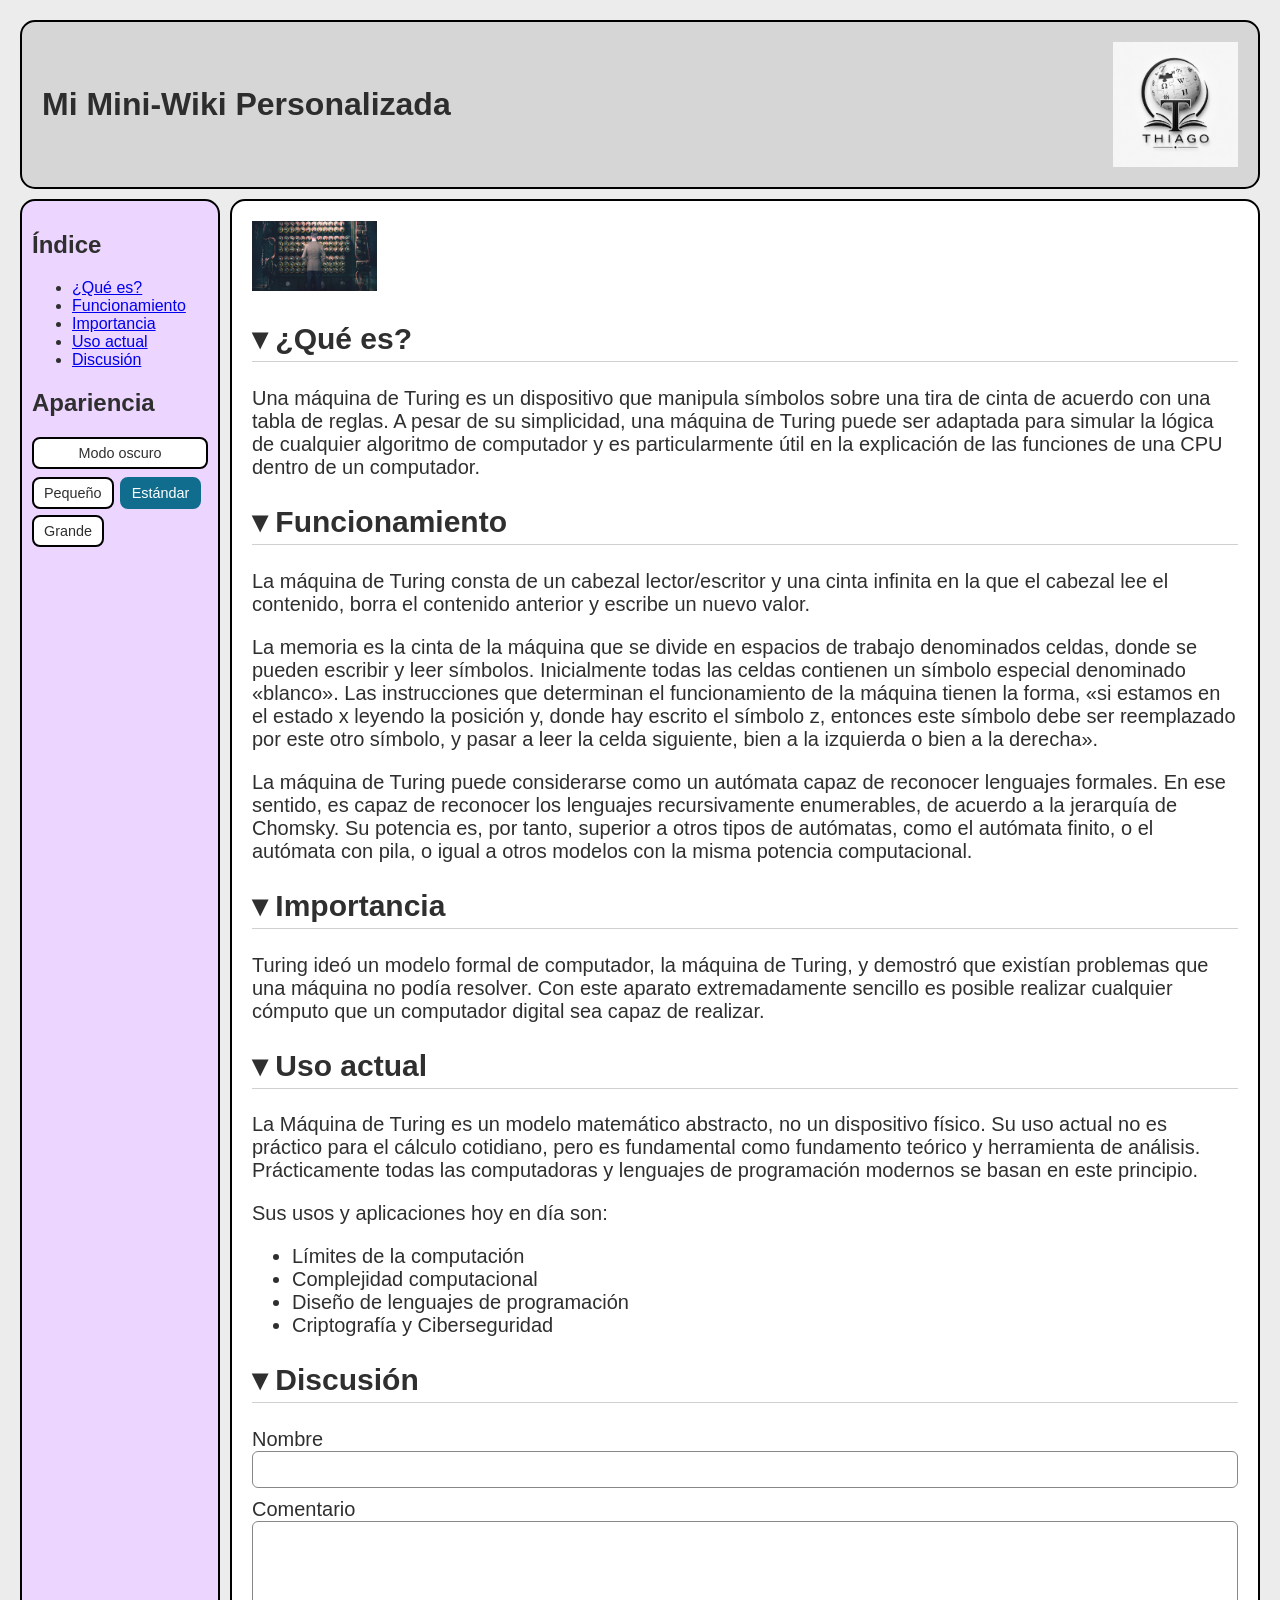
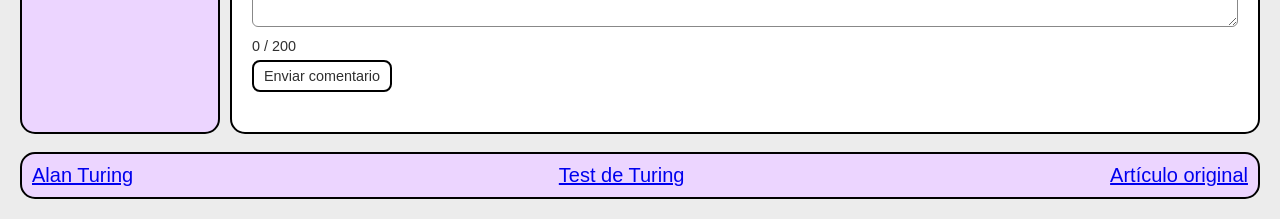
==== commit 3611d3e2: "los cambios anteriores eran con ia para consultar algo en clase. Este es el tp final" ====
--- a/tema2.html
+++ b/tema2.html
@@ -12,12 +12,9 @@
             <h1>Mi Mini-Wiki Personalizada</h1>
             <img src="img/logo_wiki.png" width="125" alt="Logo Mini-Wiki">
         </header>
-
         <aside>
             <h2>Índice</h2>
-            <!-- lista vacía: la completa main.js al cargar la página -->
             <ul id="indice"></ul>
-
             <h2>Apariencia</h2>
             <div class="panel-apariencia">
                 <button type="button" id="boton-modo">Modo oscuro</button>
@@ -28,57 +25,57 @@
                 </div>
             </div>
         </aside>
-
-        <main>
+        <main class="texto-estandar">
+            <img src="img/maquina_img2.png" width="125" alt="Máquina de Turing">
             <section>
-                <div class="encabezado">
-                    <h2 id="definicion">¿Qué es?</h2>
-                    <img src="img/maquina_img2.png" width="125" alt="Máquina de Turing">
+                <h2 id="definicion">¿Qué es?</h2>
+                <div class="contenido">
+                    <p>Una máquina de Turing es un dispositivo que manipula símbolos sobre una tira de cinta de acuerdo con una tabla de reglas. A pesar de su simplicidad, una máquina de Turing puede ser adaptada para simular la lógica de cualquier algoritmo de computador y es particularmente útil en la explicación de las funciones de una CPU dentro de un computador.</p>
                 </div>
-                <p>Una máquina de Turing es un dispositivo que manipula símbolos sobre una tira de cinta de acuerdo con una tabla de reglas. A pesar de su simplicidad, una máquina de Turing puede ser adaptada para simular la lógica de cualquier algoritmo de computador y es particularmente útil en la explicación de las funciones de una CPU dentro de un computador.</p>
             </section>
-
             <section>
                 <h2 id="funcionamiento">Funcionamiento</h2>
-                <p>La máquina de Turing consta de un cabezal lector/escritor y una cinta infinita en la que el cabezal lee el contenido, borra el contenido anterior y escribe un nuevo valor.</p>
-                <p>La memoria es la cinta de la máquina que se divide en espacios de trabajo denominados celdas, donde se pueden escribir y leer símbolos. Inicialmente todas las celdas contienen un símbolo especial denominado «blanco». Las instrucciones que determinan el funcionamiento de la máquina tienen la forma, «si estamos en el estado x leyendo la posición y, donde hay escrito el símbolo z, entonces este símbolo debe ser reemplazado por este otro símbolo, y pasar a leer la celda siguiente, bien a la izquierda o bien a la derecha».</p>
-                <p>La máquina de Turing puede considerarse como un autómata capaz de reconocer lenguajes formales. En ese sentido, es capaz de reconocer los lenguajes recursivamente enumerables, de acuerdo a la jerarquía de Chomsky. Su potencia es, por tanto, superior a otros tipos de autómatas, como el autómata finito, o el autómata con pila, o igual a otros modelos con la misma potencia computacional.</p>
+                <div class="contenido">
+                    <p>La máquina de Turing consta de un cabezal lector/escritor y una cinta infinita en la que el cabezal lee el contenido, borra el contenido anterior y escribe un nuevo valor.</p>
+                    <p>La memoria es la cinta de la máquina que se divide en espacios de trabajo denominados celdas, donde se pueden escribir y leer símbolos. Inicialmente todas las celdas contienen un símbolo especial denominado «blanco». Las instrucciones que determinan el funcionamiento de la máquina tienen la forma, «si estamos en el estado x leyendo la posición y, donde hay escrito el símbolo z, entonces este símbolo debe ser reemplazado por este otro símbolo, y pasar a leer la celda siguiente, bien a la izquierda o bien a la derecha».</p>
+                    <p>La máquina de Turing puede considerarse como un autómata capaz de reconocer lenguajes formales. En ese sentido, es capaz de reconocer los lenguajes recursivamente enumerables, de acuerdo a la jerarquía de Chomsky. Su potencia es, por tanto, superior a otros tipos de autómatas, como el autómata finito, o el autómata con pila, o igual a otros modelos con la misma potencia computacional.</p>
+                </div>
             </section>
-
             <section>
                 <h2 id="importancia">Importancia</h2>
-                <p>Turing ideó un modelo formal de computador, la máquina de Turing, y demostró que existían problemas que una máquina no podía resolver. Con este aparato extremadamente sencillo es posible realizar cualquier cómputo que un computador digital sea capaz de realizar.</p>
+                <div class="contenido">
+                    <p>Turing ideó un modelo formal de computador, la máquina de Turing, y demostró que existían problemas que una máquina no podía resolver. Con este aparato extremadamente sencillo es posible realizar cualquier cómputo que un computador digital sea capaz de realizar.</p>
+                </div>
             </section>
-
             <section>
                 <h2 id="actualidad">Uso actual</h2>
-                <p>La Máquina de Turing es un modelo matemático abstracto, no un dispositivo físico. Su uso actual no es práctico para el cálculo cotidiano, pero es fundamental como fundamento teórico y herramienta de análisis. Prácticamente todas las computadoras y lenguajes de programación modernos se basan en este principio.</p>
-                <p>Sus usos y aplicaciones hoy en día son:</p>
-                <ul>
-                    <li>Límites de la computación</li>
-                    <li>Complejidad computacional</li>
-                    <li>Diseño de lenguajes de programación</li>
-                    <li>Criptografía y Ciberseguridad</li>
-                </ul>
+                <div class="contenido">
+                    <p>La Máquina de Turing es un modelo matemático abstracto, no un dispositivo físico. Su uso actual no es práctico para el cálculo cotidiano, pero es fundamental como fundamento teórico y herramienta de análisis. Prácticamente todas las computadoras y lenguajes de programación modernos se basan en este principio.</p>
+                    <p>Sus usos y aplicaciones hoy en día son:</p>
+                    <ul>
+                        <li>Límites de la computación</li>
+                        <li>Complejidad computacional</li>
+                        <li>Diseño de lenguajes de programación</li>
+                        <li>Criptografía y Ciberseguridad</li>
+                    </ul>
+                </div>
             </section>
-
             <section>
                 <h2 id="discusion">Discusión</h2>
-                <form id="formulario-comentario" novalidate>
-                    <label for="nombre-comentario">Nombre</label>
-                    <input type="text" id="nombre-comentario" name="nombre">
-
-                    <label for="texto-comentario">Comentario</label>
-                    <textarea id="texto-comentario" name="comentario" rows="4"></textarea>
-
-                    <p id="contador-comentario" class="contador">0 / 200</p>
-                    <button type="submit">Enviar comentario</button>
-                </form>
-                <p id="aviso-comentario" class="aviso"></p>
-                <ul id="lista-comentarios"></ul>
+                <div class="contenido">
+                    <form id="formulario-comentario" novalidate>
+                        <label for="nombre-comentario">Nombre</label>
+                        <input type="text" id="nombre-comentario" name="nombre">
+                        <label for="texto-comentario">Comentario</label>
+                        <textarea id="texto-comentario" name="comentario" rows="4"></textarea>
+                        <p id="contador-comentario" class="contador">0 / 200</p>
+                        <button type="submit">Enviar comentario</button>
+                    </form>
+                    <p id="aviso-comentario" class="aviso"></p>
+                    <ul id="lista-comentarios"></ul>
+                </div>
             </section>
         </main>
-
         <footer>
             <a href="index.html">Alan Turing</a><br>
             <a href="tema3.html">Test de Turing</a><br>
--- a/estilos.css
+++ b/estilos.css
@@ -42,13 +42,13 @@
     background: #ffffff;
     border: 2px solid black;
     padding: 20px;
-    font-size: 1.25rem; 
     border-radius: 15px;
 }
 
 main h2 {
     border-bottom: 1px solid #d0d0d0;
     padding-bottom: 5px;
+    cursor: pointer;
 }
 
 main img {
@@ -70,13 +70,6 @@
     border-radius: 15px;
 }
 
-.encabezado {
-    display: flex;
-    align-items: center;
-    justify-content: space-between;
-    flex-direction: row;
-}
-
 .panel-apariencia {
     display: flex;
     flex-direction: column;
@@ -89,9 +82,7 @@
     gap: 6px;
 }
 
-aside button,
-#formulario-comentario button,
-.borrar {
+button {
     padding: 6px 10px;
     border: 2px solid black;
     border-radius: 8px;
@@ -101,15 +92,58 @@
     font-size: 0.9rem;
 }
 
-aside button.activo {
+button.activo {
     background: #106D8E;
     border-color: #106D8E;
     color: #ffffff;
 }
 
 
-main.texto-pequeno { font-size: 1rem; }
-main.texto-grande  { font-size: 1.5rem; }
+main.texto-pequeno  { font-size: 1rem; }
+main.texto-estandar { font-size: 1.25rem; }
+main.texto-grande   { font-size: 1.5rem; }
+
+.oculto {
+    display: none;
+}
+
+
+label {
+    display: block;
+    margin-top: 10px;
+}
+
+input,
+textarea {
+    width: 100%;
+    box-sizing: border-box;
+    padding: 6px;
+    font: inherit;
+    border: 1px solid #888;
+    border-radius: 6px;
+}
+
+.error {
+    border: 2px solid #A23B2C;
+}
+
+.contador {
+    font-size: 0.9rem;
+    margin: 6px 0;
+}
+
+.aviso {
+    color: #A23B2C;
+    font-weight: bold;
+}
+
+#lista-comentarios li {
+    margin-bottom: 12px;
+}
+
+#lista-comentarios p {
+    margin: 4px 0;
+}
 
 
 body.oscuro {
@@ -134,8 +168,13 @@
     border-color: #8a8f94;
 }
 
-body.oscuro main h2 { border-bottom-color: #555b61; }
-body.oscuro a { color: #9ecbff; }
+body.oscuro main h2 {
+    border-bottom-color: #555b61;
+}
+
+body.oscuro a {
+    color: #9ecbff;
+}
 
 body.oscuro input,
 body.oscuro textarea {
@@ -143,54 +182,18 @@
     color: #e6e6e6;
 }
 
-body.oscuro aside button:not(.activo),
-body.oscuro #formulario-comentario button,
-body.oscuro .borrar {
+body.oscuro button {
     background: #2a2f33;
     color: #e6e6e6;
     border-color: #8a8f94;
 }
 
-
-main section h2 { cursor: pointer; }
-
-
-main section h2::before { content: "▾ "; }
-main section.plegada h2::before { content: "▸ "; }
-
-
-main section.plegada > :not(h2):not(.encabezado) { display: none; }
-main section.plegada .encabezado img { display: none; }
-
-
-#formulario-comentario label {
-    display: block;
-    margin-top: 10px;
+body.oscuro button.activo {
+    background: #106D8E;
+    border-color: #106D8E;
+    color: #ffffff;
 }
 
-#formulario-comentario input,
-#formulario-comentario textarea {
-    width: 100%;
-    box-sizing: border-box;
-    padding: 6px;
-    font: inherit;
-    border: 1px solid #888;
-    border-radius: 6px;
-}
-
-
-#formulario-comentario input.error,
-#formulario-comentario textarea.error {
-    border: 2px solid #A23B2C;
-}
-
-.contador { font-size: 0.9rem; margin: 6px 0; }
-.contador.error { color: #A23B2C; font-weight: bold; }
-
-.aviso { color: #A23B2C; font-weight: bold; }
-body.oscuro .aviso,
-body.oscuro .contador.error { color: #ff8a7a; }
-
-#lista-comentarios { padding-left: 20px; }
-#lista-comentarios li { margin-bottom: 12px; }
-#lista-comentarios p { margin: 4px 0; overflow-wrap: anywhere; }+body.oscuro .aviso {
+    color: #ff8a7a;
+}
